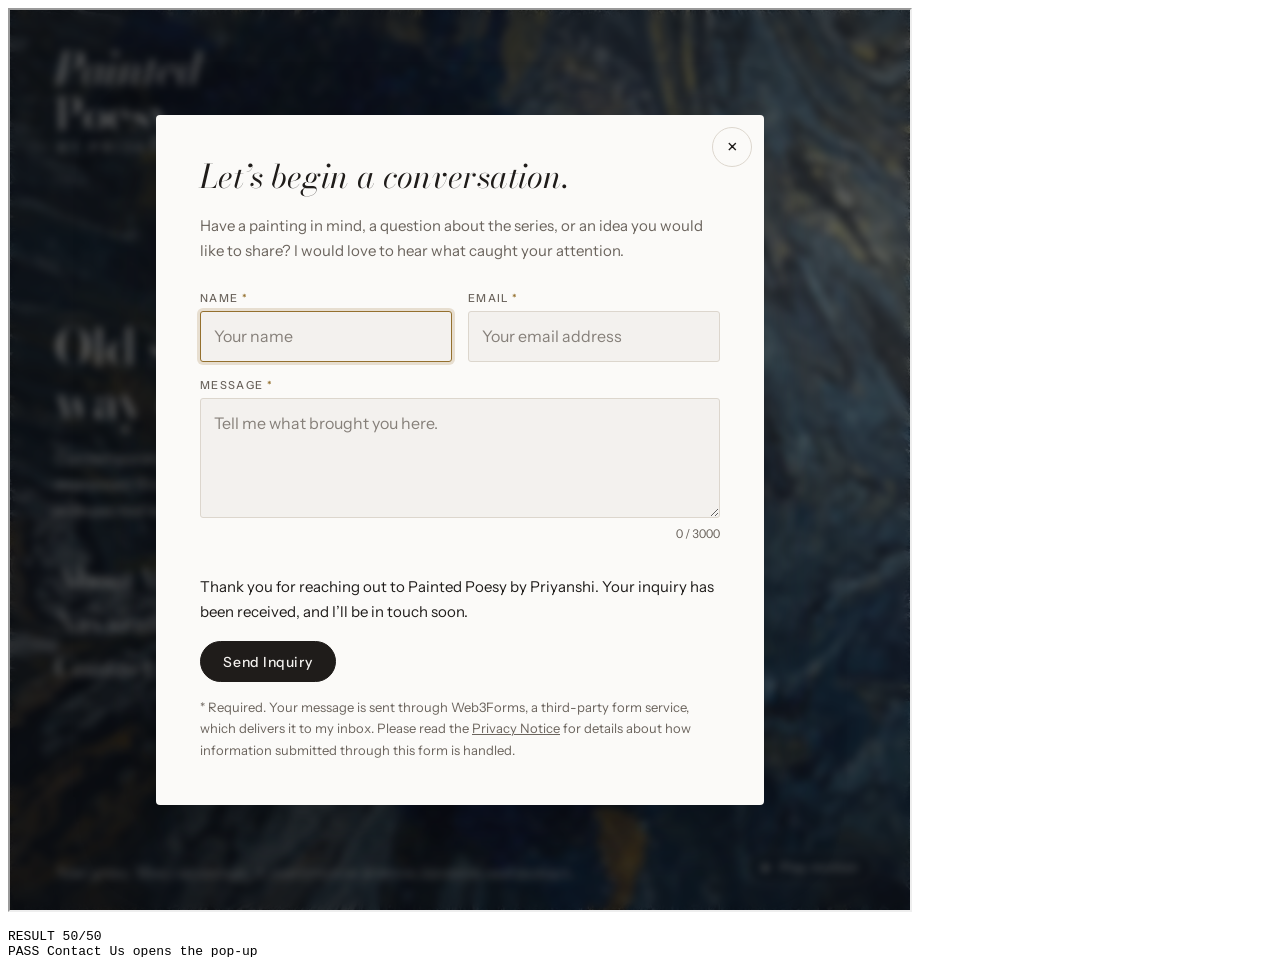
==== tests/contact-form.mock.html @ 545c90b9 "Switch the contact form to Web3Forms - Submit in the background to https://api.web3forms.com/submit " ====
<!doctype html>
<meta charset="utf-8">
<title>contact form mocked tests</title>
<iframe id="f" src="../index.html?t=0" width="900" height="900"></iframe>
<pre id="out">running</pre>
<script>
// MOCKED TESTS ONLY: window.fetch inside the site is replaced with a fake
// Web3Forms. Nothing is sent over the network and no email is delivered.
const out = document.getElementById("out");
const sleep = ms => new Promise(r => setTimeout(r, ms));
const results = [];
function check(name, cond, detail) { results.push((cond ? "PASS " : "FAIL ") + name + (detail ? "  [" + detail + "]" : "")); }

document.getElementById("f").onload = async () => {
  const w = document.getElementById("f").contentWindow, d = w.document;
  const $ = s => d.querySelector(s);
  const form = $("#contact-form"), status = $("#c-status"), btn = $("#c-send");
  let calls = [], nextResponse = null, delay = 0;
  w.fetch = async (url, opts) => {
    calls.push({ url, body: JSON.parse(opts.body), headers: opts.headers });
    if (delay) await sleep(delay);
    return nextResponse();
  };
  // Stand-in for a completed hCaptcha (the real widget needs a human).
  w.hcaptcha = { reset() { w.__captchaReset = (w.__captchaReset || 0) + 1; } };
  let tok = d.querySelector('textarea[name="h-captcha-response"]');
  if (!tok) { tok = d.createElement("textarea"); tok.name = "h-captcha-response"; tok.hidden = true; form.appendChild(tok); }
  const cfg = w.SITE.web3forms;
  const json = (status, obj) => () => new w.Response(JSON.stringify(obj), { status, headers: { "Content-Type": "application/json" } });
  const fill = (n, e, m) => { $("#c-name").value = n; $("#c-email").value = e; $("#c-msg").value = m; };
  async function submitAndWait() {
    form.requestSubmit();
    for (let i = 0; i < 100 && (btn.disabled || form.getAttribute("aria-busy")); i++) await sleep(20);
    await sleep(20);
  }
  const reset = () => { calls = []; delay = 0; form.reset(); status.textContent = ""; tok.value = "tok-123"; cfg.accessKey = "TEST-KEY"; };
  d.querySelector("[data-contact]").click(); await sleep(80);   // open the pop-up like a visitor
  check("Contact Us opens the pop-up", $("#contact").open);

  // 1. empty form
  reset(); fill("", "", ""); await submitAndWait();
  check("empty form: no request sent", calls.length === 0);
  check("empty form: name/email/message errors shown",
    !$("#c-name-err").hidden && !$("#c-email-err").hidden && !$("#c-msg-err").hidden);
  check("empty form: aria-invalid set on fields", $("#c-name").getAttribute("aria-invalid") === "true");
  check("empty form: focus moved to first invalid field", d.activeElement === $("#c-name"), d.activeElement && d.activeElement.id);

  // 2. bad email format
  reset(); fill("Asha", "asha@nowhere", "Hello"); await submitAndWait();
  check("bad email: no request sent", calls.length === 0);
  check("bad email: email error shown", !$("#c-email-err").hidden && $("#c-name-err").hidden, $("#c-email-err").textContent);

  // 3. too long (bypassing maxlength as a script could)
  reset(); fill("Asha", "asha@example.com", "x".repeat(3001)); await submitAndWait();
  check("message over 3000 chars: blocked", calls.length === 0 && !$("#c-msg-err").hidden);
  check("input length limits present", $("#c-name").maxLength === 100 && $("#c-email").maxLength === 254 && $("#c-msg").maxLength === 3000);

  // 4. no access key configured
  reset(); cfg.accessKey = ""; fill("Asha", "asha@example.com", "Hello"); await submitAndWait();
  check("no access key: nothing sent, explains not connected", calls.length === 0 && /isn’t connected/.test(status.textContent));

  // 5. captcha not completed
  reset(); tok.value = ""; fill("Asha", "asha@example.com", "Hello"); await submitAndWait();
  check("captcha not completed: blocked with message", calls.length === 0 && !$("#c-captcha-err").hidden);

  // 6. success
  reset(); fill("Asha Rao", "asha@example.com", "I love Emerald.");
  nextResponse = json(200, { success: true, body: { message: "Email sent successfully!" } });
  await submitAndWait();
  const b = calls[0] && calls[0].body;
  check("success: exactly one request", calls.length === 1);
  check("success: posted to api.web3forms.com/submit", calls[0] && calls[0].url === "https://api.web3forms.com/submit");
  check("success: JSON headers", calls[0] && calls[0].headers["Content-Type"] === "application/json" && calls[0].headers.Accept === "application/json");
  check("payload: access_key", b && b.access_key === "TEST-KEY");
  check("payload: subject", b && b.subject === "New inquiry — Painted Poesy by Priyanshi", b && b.subject);
  check("payload: visitor address in `email` (Web3Forms Reply-To)", b && b.email === "asha@example.com");
  check("payload: from_name is the site, not the visitor", b && b.from_name === "Painted Poesy website");
  check("payload: only name/email/message from the visitor (no removed fields)", b && !("inquiry_type" in b) && !("artwork_of_interest" in b) && !("artwork" in b));
  check("form: inquiry type and artwork fields removed", !$("#c-type") && !$("#c-work"));
  check("payload: hCaptcha token forwarded", b && b["h-captcha-response"] === "tok-123");
  check("payload: no paid/unwanted fields", b && !("ccemail" in b) && !("attachment" in b) && !("botcheck" in b) && !("replyto" in b));
  check("success: exact success message", status.textContent === "Thank you for reaching out to Painted Poesy by Priyanshi. Your inquiry has been received, and I’ll be in touch soon.");
  check("success: form cleared", $("#c-name").value === "" && $("#c-msg").value === "");
  check("success: captcha reset for next use", (w.__captchaReset || 0) >= 1);

  const failCase = async (label, resp, opts = {}) => {
    reset(); fill("Asha", "asha@example.com", "Keep this text");
    if (opts.throwErr) nextResponse = () => { throw new TypeError("Failed to fetch"); }; else nextResponse = resp;
    await submitAndWait();
    check(label + ": failure message", status.textContent === "Your message couldn’t be sent. Please try again or email paintedpoesybypriyanshi12@gmail.com.", status.textContent);
    check(label + ": input preserved", $("#c-name").value === "Asha" && $("#c-msg").value === "Keep this text");
    check(label + ": button re-enabled", !btn.disabled && btn.textContent === "Send Inquiry");
  };
  // 7. HTTP 200 but service says success:false
  await failCase("200 with success:false", json(200, { success: false, body: { message: "Invalid access key" } }));
  // 8. HTTP 400
  await failCase("HTTP 400", json(400, { success: false, body: { message: "Error Description" } }));
  // 9. HTTP 429 rate limit
  await failCase("HTTP 429", json(429, { success: false, message: "Too may requests. Please try later!" }));
  // 10. HTTP 500 non-JSON
  await failCase("HTTP 500 non-JSON", () => new w.Response("<html>oops</html>", { status: 500 }));
  // 11. network error
  await failCase("network error", null, { throwErr: true });

  // 12. loading state + duplicate submit prevention
  reset(); fill("Asha", "asha@example.com", "Hi"); delay = 300;
  nextResponse = json(200, { success: true });
  form.requestSubmit(); await sleep(30);
  check("loading: button disabled and labelled while sending", btn.disabled && btn.textContent === "Sending your message…");
  check("loading: form marked aria-busy", form.getAttribute("aria-busy") === "true");
  form.requestSubmit(); form.requestSubmit();
  for (let i = 0; i < 60 && btn.disabled; i++) await sleep(20);
  check("double submit: only one request sent", calls.length === 1, "calls=" + calls.length);

  // 13. inquiring from a painting sends its name with the message
  reset(); $("#contact").close(); w.location.hash = "#/navarathna/ruby"; await sleep(120);
  d.querySelector("[data-inquire]").click(); await sleep(80);
  check("inquire from painting: heading names the painting", $("#contact-title").textContent === "A conversation about Ruby");
  fill("Asha", "asha@example.com", "About Ruby"); nextResponse = json(200, { success: true });
  await submitAndWait();
  check("inquire from painting: painting sent with the message", calls[0] && calls[0].body.artwork === "Ruby");
  // ...and the plain Contact Us button does not carry it over
  $("#contact").close(); w.location.hash = "#/"; await sleep(120);
  reset(); d.querySelector("[data-contact]").click(); await sleep(80);
  fill("Asha", "asha@example.com", "General"); nextResponse = json(200, { success: true });
  await submitAndWait();
  check("plain Contact Us: no painting attached", calls[0] && !("artwork" in calls[0].body));

  // 14. accessibility basics
  check("labels tied to inputs", ["c-name","c-email","c-msg"].every(id => d.querySelector(`label[for="${id}"]`)));
  check("errors linked via aria-describedby", $("#c-email").getAttribute("aria-describedby") === "c-email-err");
  check("status region is live", status.getAttribute("role") === "status");
  check("third-party notice present", /Web3Forms, a third-party form service/.test($(".form-actions small").textContent));

  const pass = results.filter(r => r.startsWith("PASS")).length;
  out.textContent = "RESULT " + pass + "/" + results.length + "\n" + results.join("\n");
  document.title = "done";
};
</script>
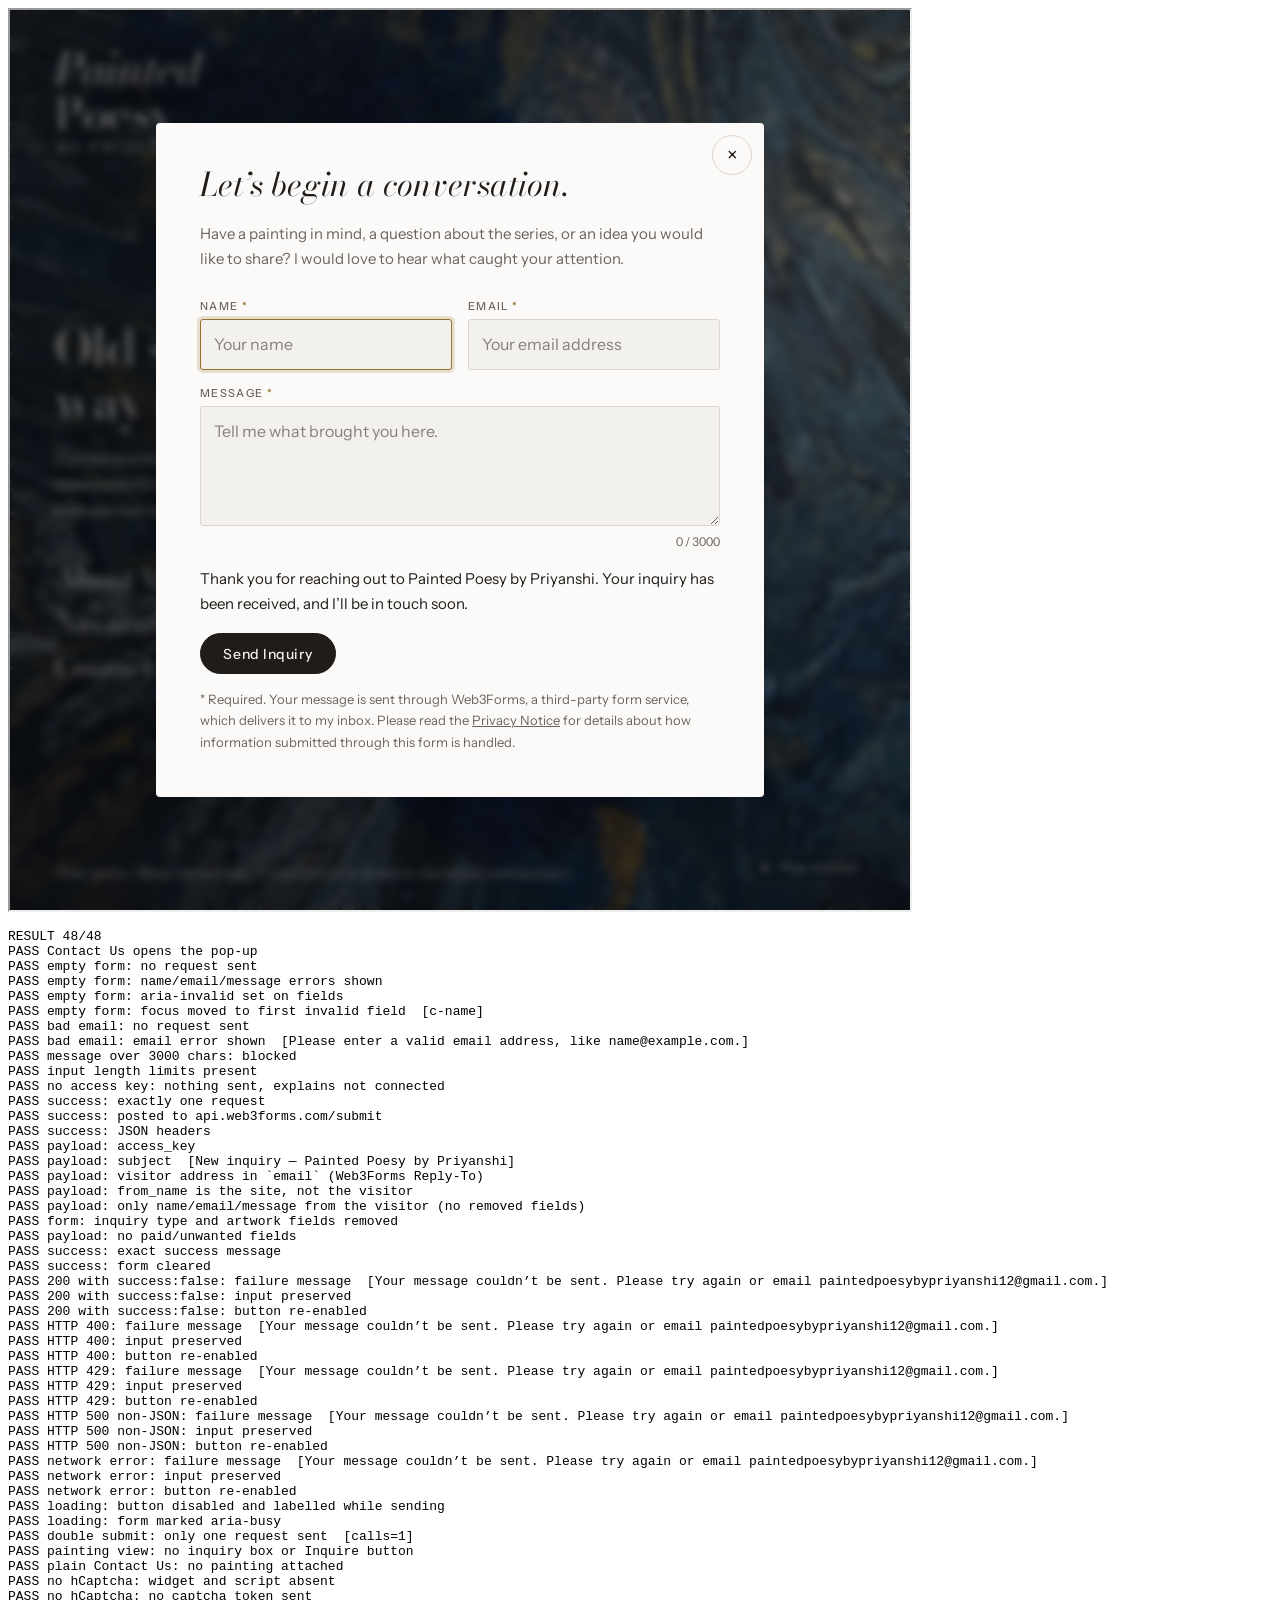
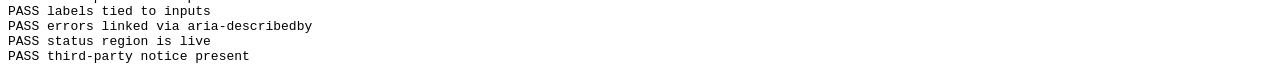
==== commit 196f5319: "Add painting close-ups, remove pricing, inquiry box and hCaptcha - Add two close-up photographs for " ====
--- a/tests/contact-form.mock.html
+++ b/tests/contact-form.mock.html
@@ -21,10 +21,6 @@
     if (delay) await sleep(delay);
     return nextResponse();
   };
-  // Stand-in for a completed hCaptcha (the real widget needs a human).
-  w.hcaptcha = { reset() { w.__captchaReset = (w.__captchaReset || 0) + 1; } };
-  let tok = d.querySelector('textarea[name="h-captcha-response"]');
-  if (!tok) { tok = d.createElement("textarea"); tok.name = "h-captcha-response"; tok.hidden = true; form.appendChild(tok); }
   const cfg = w.SITE.web3forms;
   const json = (status, obj) => () => new w.Response(JSON.stringify(obj), { status, headers: { "Content-Type": "application/json" } });
   const fill = (n, e, m) => { $("#c-name").value = n; $("#c-email").value = e; $("#c-msg").value = m; };
@@ -33,7 +29,7 @@
     for (let i = 0; i < 100 && (btn.disabled || form.getAttribute("aria-busy")); i++) await sleep(20);
     await sleep(20);
   }
-  const reset = () => { calls = []; delay = 0; form.reset(); status.textContent = ""; tok.value = "tok-123"; cfg.accessKey = "TEST-KEY"; };
+  const reset = () => { calls = []; delay = 0; form.reset(); status.textContent = ""; cfg.accessKey = "TEST-KEY"; };
   d.querySelector("[data-contact]").click(); await sleep(80);   // open the pop-up like a visitor
   check("Contact Us opens the pop-up", $("#contact").open);
 
@@ -59,10 +55,6 @@
   reset(); cfg.accessKey = ""; fill("Asha", "asha@example.com", "Hello"); await submitAndWait();
   check("no access key: nothing sent, explains not connected", calls.length === 0 && /isn’t connected/.test(status.textContent));
 
-  // 5. captcha not completed
-  reset(); tok.value = ""; fill("Asha", "asha@example.com", "Hello"); await submitAndWait();
-  check("captcha not completed: blocked with message", calls.length === 0 && !$("#c-captcha-err").hidden);
-
   // 6. success
   reset(); fill("Asha Rao", "asha@example.com", "I love Emerald.");
   nextResponse = json(200, { success: true, body: { message: "Email sent successfully!" } });
@@ -77,11 +69,9 @@
   check("payload: from_name is the site, not the visitor", b && b.from_name === "Painted Poesy website");
   check("payload: only name/email/message from the visitor (no removed fields)", b && !("inquiry_type" in b) && !("artwork_of_interest" in b) && !("artwork" in b));
   check("form: inquiry type and artwork fields removed", !$("#c-type") && !$("#c-work"));
-  check("payload: hCaptcha token forwarded", b && b["h-captcha-response"] === "tok-123");
   check("payload: no paid/unwanted fields", b && !("ccemail" in b) && !("attachment" in b) && !("botcheck" in b) && !("replyto" in b));
   check("success: exact success message", status.textContent === "Thank you for reaching out to Painted Poesy by Priyanshi. Your inquiry has been received, and I’ll be in touch soon.");
   check("success: form cleared", $("#c-name").value === "" && $("#c-msg").value === "");
-  check("success: captcha reset for next use", (w.__captchaReset || 0) >= 1);
 
   const failCase = async (label, resp, opts = {}) => {
     reset(); fill("Asha", "asha@example.com", "Keep this text");
@@ -112,21 +102,20 @@
   for (let i = 0; i < 60 && btn.disabled; i++) await sleep(20);
   check("double submit: only one request sent", calls.length === 1, "calls=" + calls.length);
 
-  // 13. inquiring from a painting sends its name with the message
+  // 13. a painting's larger view has no inquiry box, and Contact Us sends no painting
   reset(); $("#contact").close(); w.location.hash = "#/navarathna/ruby"; await sleep(120);
-  d.querySelector("[data-inquire]").click(); await sleep(80);
-  check("inquire from painting: heading names the painting", $("#contact-title").textContent === "A conversation about Ruby");
-  fill("Asha", "asha@example.com", "About Ruby"); nextResponse = json(200, { success: true });
-  await submitAndWait();
-  check("inquire from painting: painting sent with the message", calls[0] && calls[0].body.artwork === "Ruby");
-  // ...and the plain Contact Us button does not carry it over
-  $("#contact").close(); w.location.hash = "#/"; await sleep(120);
+  check("painting view: no inquiry box or Inquire button", !$("#art-inquiry") && !d.querySelector("[data-inquire]"));
+  $("#artwork").close(); w.location.hash = "#/"; await sleep(120);
   reset(); d.querySelector("[data-contact]").click(); await sleep(80);
   fill("Asha", "asha@example.com", "General"); nextResponse = json(200, { success: true });
   await submitAndWait();
   check("plain Contact Us: no painting attached", calls[0] && !("artwork" in calls[0].body));
 
-  // 14. accessibility basics
+  // 14. no human check: the form has no hCaptcha and sends no captcha field
+  check("no hCaptcha: widget and script absent", !$(".h-captcha") && !d.querySelector('script[src*="web3forms.com/client"]') && !d.querySelector('script[src*="hcaptcha"]'));
+  check("no hCaptcha: no captcha token sent", b && !("h-captcha-response" in b));
+
+  // 15. accessibility basics
   check("labels tied to inputs", ["c-name","c-email","c-msg"].every(id => d.querySelector(`label[for="${id}"]`)));
   check("errors linked via aria-describedby", $("#c-email").getAttribute("aria-describedby") === "c-email-err");
   check("status region is live", status.getAttribute("role") === "status");
